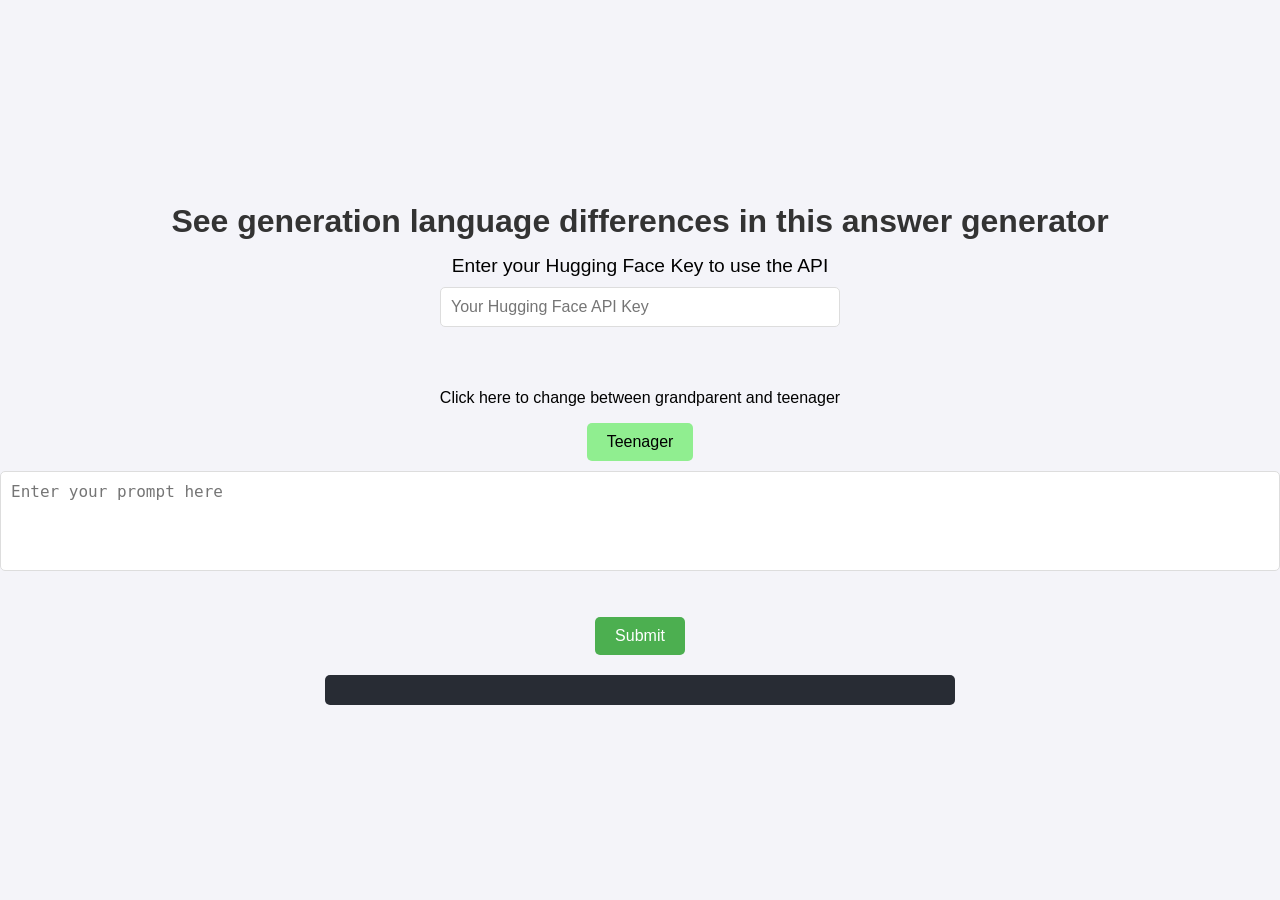
==== huggingface-project/index.html @ 6f77c6be "Huggingface api" ====
<!DOCTYPE html>
<html lang="en">

<head>
  <meta charset="UTF-8">
  <meta name="viewport" content="width=device-width, initial-scale=1.0">
  <title>Hugging Face API</title>
  <link rel="stylesheet" href="style.css">
</head>

<body>
  <h1>See generation language differences in this answer generator</h1>

  <!-- Input for the API Key -->
  <label for="api-key">Enter your Hugging Face Key to use the API</label>
  <input type="text" id="api-key" placeholder="Your Hugging Face API Key" /><br><br>


  <!-- HTML: Switch Button with Theme Name Inside -->
  <p id="theme-toggle-description">Click here to change between grandparent and teenager</p>
  <button id="theme-toggle-btn" class="theme-switch">
    <span id="theme-name">Teenager</span>
  </button>

  
  <!-- Input for the prompt -->
  <textarea id="prompt" placeholder="Enter your prompt here"></textarea><br><br>

  <button id="submit-btn">Submit</button>

  <pre id="response-output"></pre>

  <!-- Link to external JavaScript file -->
  <script src="hugging-face.js"></script>
</body>

</html>
---- huggingface-project/style.css ----
body {
    font-family: Arial, sans-serif;
    background-color: #f4f4f9;
    margin: 0;
    padding: 0;
    display: flex;
    justify-content: center;
    align-items: center;
    height: 100vh;
    flex-direction: column;
}

h1 {
    color: #333;
    font-size: 2rem;
    margin-bottom: 15px;
}

label {
    font-size: 1.2rem;
    
}

input, textarea {
    width: 100%;
    padding: 10px;
    margin: 10px 0;
    border: 1px solid #ddd;
    border-radius: 5px;
    font-size: 1rem;
    box-sizing: border-box;
}

input[type="text"] {
    max-width: 400px;
}

textarea {
    height: 100px;
    resize: none;
}

button {
    background-color: #4CAF50;
    color: white;
    padding: 10px 20px;
    border: none;
    border-radius: 5px;
    font-size: 1rem;
    cursor: pointer;
    transition: background-color 0.3s ease;
}

button:hover {
    background-color: #45a049;
}

button:active {
    background-color: #388e3c;
}

/* Output Styling */
pre {
    background-color: #282c34;
    color: #fff;
    padding: 15px;
    border-radius: 5px;
    width: 100%;
    max-width: 600px;
    white-space: pre-wrap;
    word-wrap: break-word;
    margin-top: 20px;
}

#error {
    color: red;
    font-size: 1.1rem;
    margin-top: 10px;
}

/* Active theme styling */
button.theme-switch {
    background-color: lightgreen;
    color: black;
    margin-bottom: px;
}

button.theme-switch.active {
    background-color: lightblue;
}
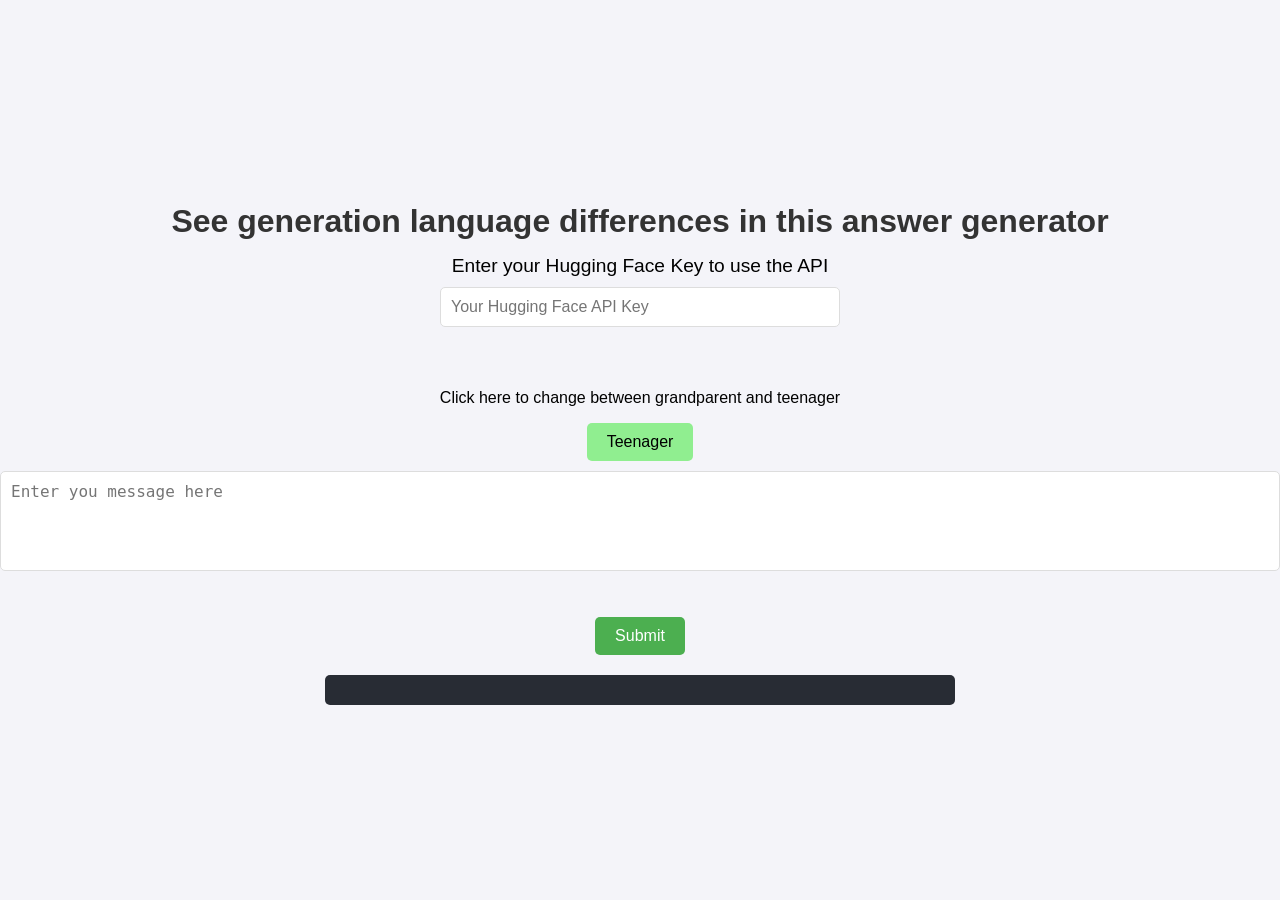
==== commit 61d3d530: "Updated index" ====
--- a/huggingface-project/index.html
+++ b/huggingface-project/index.html
@@ -24,13 +24,12 @@
 
   
   <!-- Input for the prompt -->
-  <textarea id="prompt" placeholder="Enter your prompt here"></textarea><br><br>
+  <textarea id="prompt" placeholder="Enter you message here"></textarea><br><br>
 
   <button id="submit-btn">Submit</button>
 
   <pre id="response-output"></pre>
 
-  <!-- Link to external JavaScript file -->
   <script src="hugging-face.js"></script>
 </body>
 
